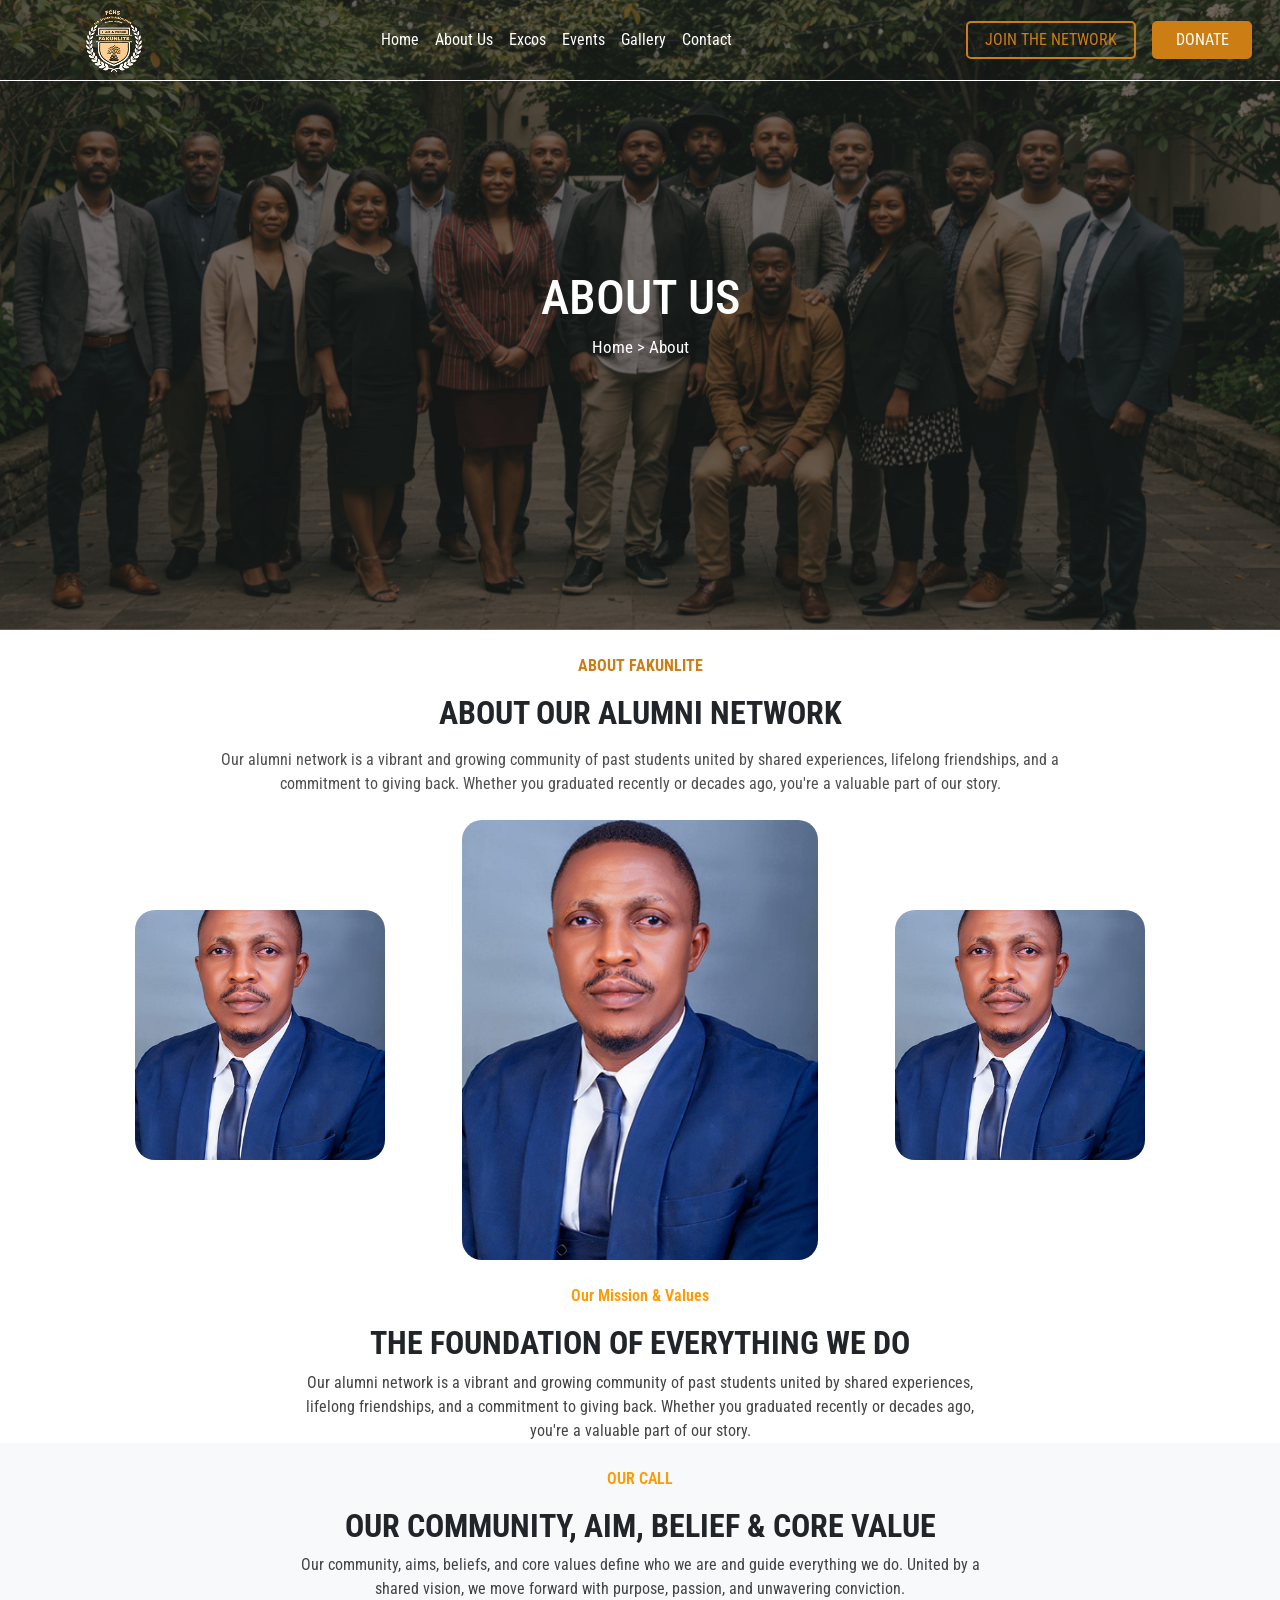
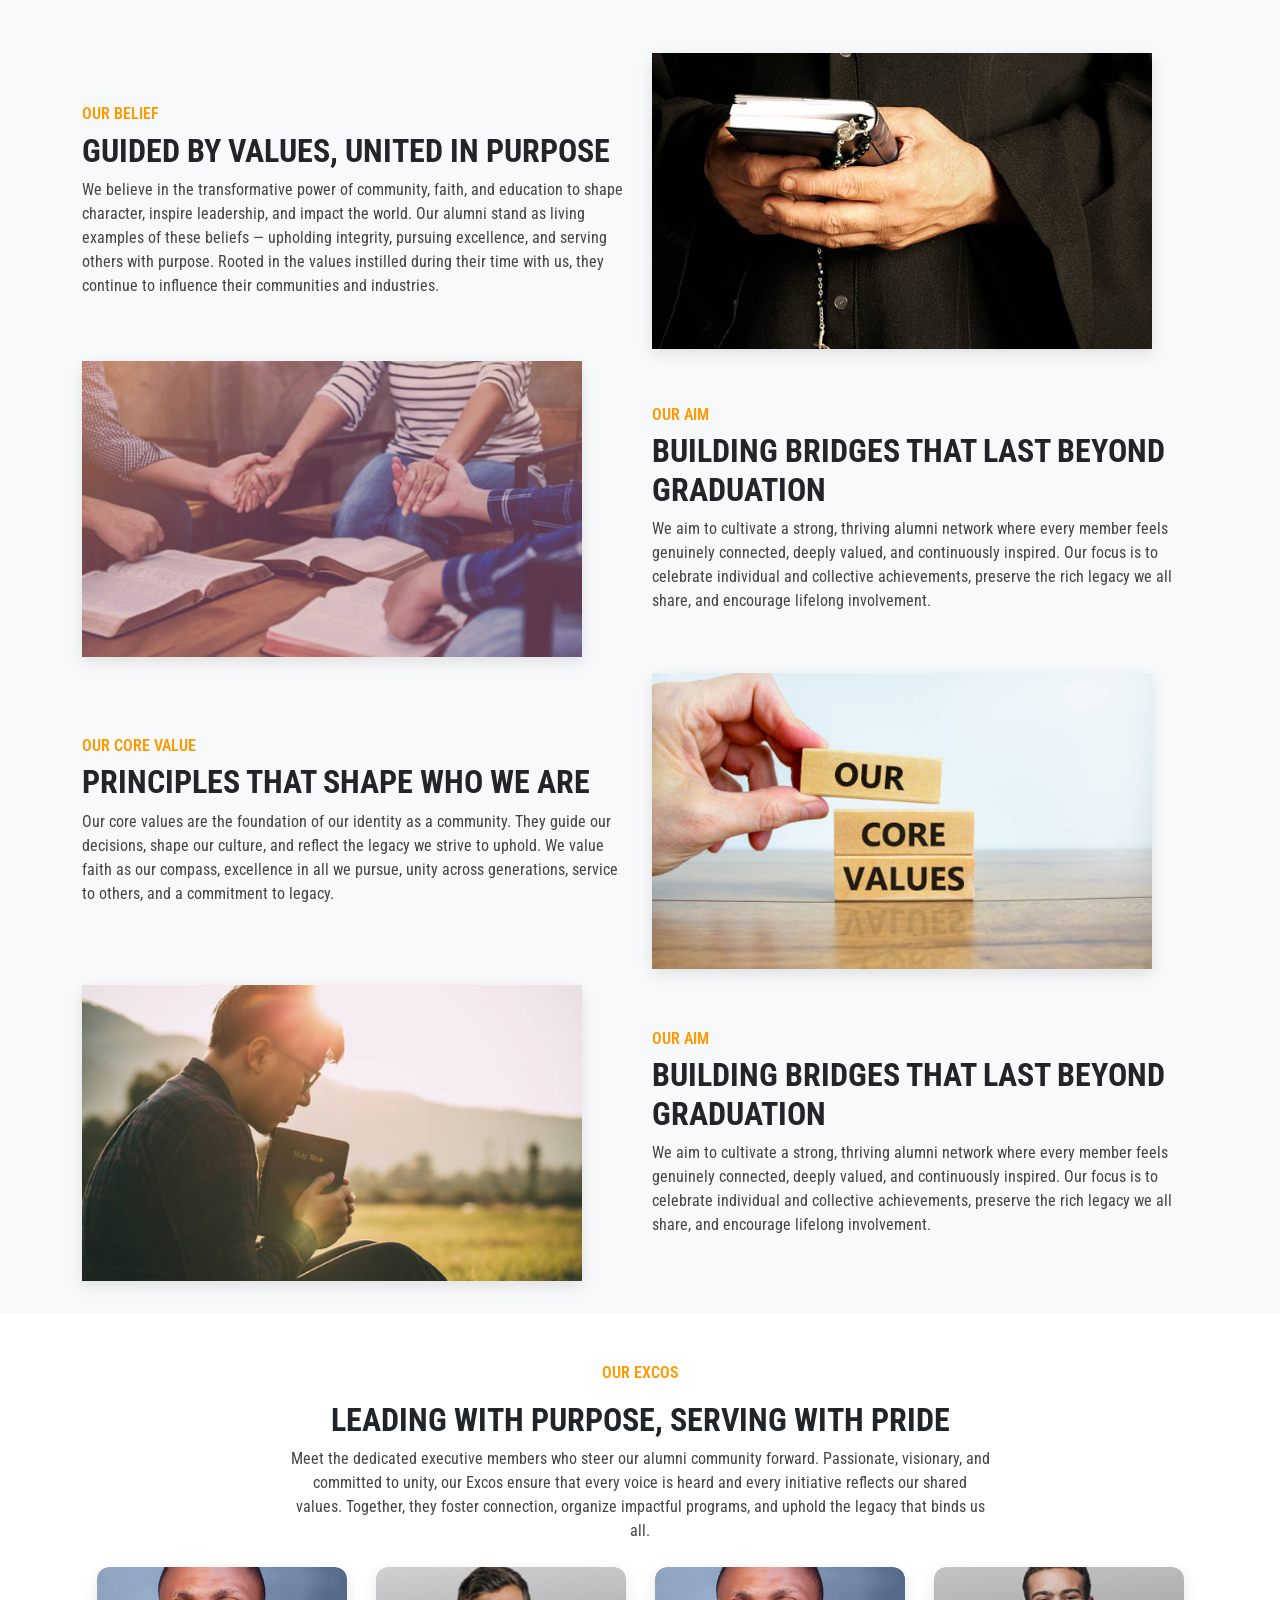
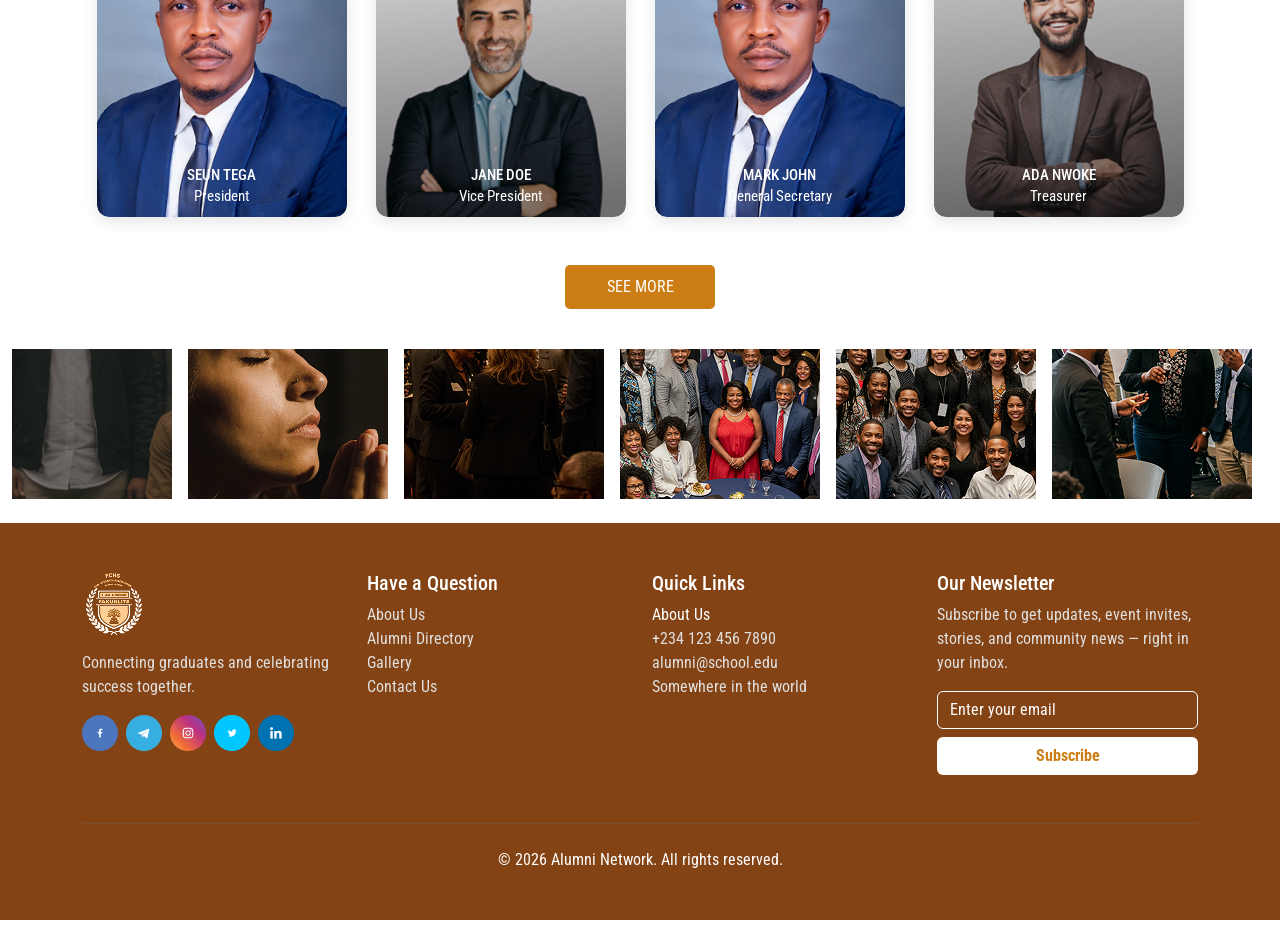
==== about.html @ a959f182 "FAKUNLE" ====
<!DOCTYPE html>
<html lang="en">
<head>
    <meta charset="UTF-8">
    <meta name="viewport" content="width=device-width, initial-scale=1.0">
    <title>FAKUNLE</title>
     <link rel="icon" href="IMAGES/FTMI LOGO Black.png">
    <link href="https://fonts.googleapis.com/css2?family=Great+Vibes&display=swap" rel="stylesheet">
    <link rel="stylesheet" href="FAKUNLE-CSS/index.css">
    <link rel="stylesheet" href="FAKUNLE-CSS/excos.css">
    <link rel="stylesheet" href="FAKUNLE-CSS/about.css">
    <link href="https://fonts.googleapis.com/css2?family=Roboto+Condensed&display=swap" rel="stylesheet">
    <link rel="stylesheet" href="https://cdn.jsdelivr.net/npm/bootstrap@5.3.7/dist/css/bootstrap.min.css">
    <link rel="stylesheet" href="https://cdn.jsdelivr.net/npm/bootstrap-icons@1.13.1/font/bootstrap-icons.min.css">
</head>
<body class="body">
 <section id="main-section">

  
  <div id="background-carousel" class="carousel slide" data-bs-ride="carousel">
    <div class="carousel-inner">
      <div class="carousel-item active">
        <img src="IMAGES/Image (3).png" alt="">
      </div>
      <div class="carousel-item">
        <img src="IMAGES/Image (3).png" alt="">
      </div>
      <div class="carousel-item">
        <img src="IMAGES/Image (3).png" alt="">
      </div>
    </div>
  </div>

  
  <nav class="navbar navbar-expand-lg main-section2">
    <div class="container-fluid d-flex align-items-center justify-content-between">
      
      <div class="d-flex align-items-center">
        <img id="logo" src="IMAGES/FTMI LOGO Black.png" alt="Logo">
      </div>

      
      <button id="navbar-toggler" class="navbar-toggler" type="button" data-bs-toggle="collapse" data-bs-target="#navbarText" aria-controls="navbarText" aria-expanded="false" aria-label="Toggle navigation">
        <span class="navbar-toggler-icon"></span>
      </button>

      
      <div class="collapse navbar-collapse justify-content-between" id="navbarText">
        <ul class="navbar-nav mx-auto mb-2 mb-lg-0 d-flex">
          <li class="nav-item"><a class="nav-link active" href="index.html" id="home">Home</a></li>
          <li class="nav-item"><a class="nav-link" href="about.html" id="home">About Us</a></li>
          <li class="nav-item"><a class="nav-link" href="Excos.html" id="home">Excos</a></li>
          <li class="nav-item"><a class="nav-link" href="event.html" id="home">Events</a></li>
          <li class="nav-item"><a class="nav-link" href="gallery.html" id="home">Gallery</a></li>
          <li class="nav-item"><a class="nav-link" href="contact.html" id="home">Contact</a></li>
        </ul>

        
        <span class="navbar-text d-flex align-items-center text-center me-3">
          <p class="join me-3 mb-0">JOIN THE NETWORK</p> 
          <p class="network mb-0">DONATE</p>
        </span>
      </div>
    </div>
  </nav>

  
 <div class="centered-content text-center">
  <h1 class="fw-semi-bold">ABOUT US</h1>
  <a class="executive" href="index.html">Home > About</a>
</div>
</section>
  


<section class="container text-center py-4"> 
  <div class="mb-4">
    <p class="text-uppercase fw-bold test">ABOUT FAKUNLITE</p>
    <h2 class="fw-bold mb-3">ABOUT OUR ALUMNI NETWORK</h2>
    <p class="mx-auto story" style="max-width: 900px;">
      Our alumni network is a vibrant and growing community of past students united by shared experiences,
      lifelong friendships, and a commitment to giving back. Whether you graduated recently or decades ago,
      you're a valuable part of our story.
    </p>
  </div>

  <div class="row g-4 justify-content-center align-items-end text-center">
    <div id="custom" class="col-10 col-sm-6 col-md-4 d-flex justify-content-center">
      <img src="IMAGES/Image (5).png" class="custom-img" alt="Alumni 1">
    </div>
    <div class="col-10 col-sm-6 col-md-4 d-flex justify-content-center">
      <img src="IMAGES/Image (5).png" class="custom-img custom-img-large" alt="Alumni 2">
    </div>
    <div id="custom" class="col-10 col-sm-6 col-md-4 d-flex justify-content-center">
      <img src="IMAGES/Image (5).png" class="custom-img" alt="Alumni 3">
    </div>
  </div>
</section>


<section class="container">
  <p class="text-center Mission">Our Mission & Values</p>
  <h2 class="text-center fw-bold">THE  FOUNDATION OF EVERYTHING WE DO</h2>
  <p class="text-center Mission2">Our alumni network is a vibrant and growing community of past students united by shared experiences, lifelong friendships, and a commitment to giving back. Whether you graduated recently or decades ago, you're a valuable part of our story.</p>
</section>


<section class="bg-light py-4">
  <div class="container text-center mb-5">
    <p class="Mission">OUR CALL</p>
    <h2 class="fw-bold">OUR COMMUNITY, AIM, BELIEF & CORE VALUE</h2>
    <p class="Mission2">
      Our community, aims, beliefs, and core values define who we are and guide everything we do.
      United by a shared vision, we move forward with purpose, passion, and unwavering conviction.
    </p>
  </div>

  <!-- OUR BELIEF -->
  <div class="container py-1">
    <div class="row align-items-center">
      <!-- Text -->
      <div class="col-12 col-md-6 mb-4 mb-md-0">
        <h6 class="text-uppercase Mission">OUR BELIEF</h6>
        <h2 class="fw-bold text-uppercase">Guided by Values, United in Purpose</h2>
        <p class="Mission2">
          We believe in the transformative power of community, faith, and education to shape character,
          inspire leadership, and impact the world. Our alumni stand as living examples of these beliefs —
          upholding integrity, pursuing excellence, and serving others with purpose. Rooted in the values
          instilled during their time with us, they continue to influence their communities and industries.
        </p>
      </div>
      <!-- Image -->
      <div class="col-12 col-md-6 text-center">
        <img src="IMAGES/Rectangle 332 (1).png" class="img-fluid cost" alt="Community">
      </div>
    </div>
  </div>

  <!-- OUR AIM (1) -->
  <div class="container py-2">
    <div class="row align-items-center flex-column-reverse flex-md-row">
      <!-- Image -->
      <div class="col-12 col-md-6 text-center mt-4 mt-md-0">
        <img src="IMAGES/School Tour.png" class="img-fluid cost" alt="Community">
      </div>
      <!-- Text -->
      <div class="col-12 col-md-6">
        <h6 class="text-uppercase Mission">Our Aim</h6>
        <h2 class="fw-bold text-uppercase">Building Bridges That Last Beyond Graduation</h2>
        <p class="Mission2">
          We aim to cultivate a strong, thriving alumni network where every member feels genuinely connected,
          deeply valued, and continuously inspired. Our focus is to celebrate individual and collective achievements,
          preserve the rich legacy we all share, and encourage lifelong involvement.
        </p>
      </div>
    </div>
  </div>

  <!-- OUR CORE VALUE -->
  <div class="container py-2">
    <div class="row align-items-center">
      <!-- Text -->
      <div class="col-12 col-md-6 mb-4 mb-md-0">
        <h6 class="text-uppercase Mission">Our Core Value</h6>
        <h2 class="fw-bold text-uppercase">Principles That Shape Who We Are</h2>
        <p class="Mission2">
          Our core values are the foundation of our identity as a community. They guide our decisions,
          shape our culture, and reflect the legacy we strive to uphold. We value faith as our compass,
          excellence in all we pursue, unity across generations, service to others, and a commitment to legacy.
        </p>
      </div>
      <!-- Image -->
      <div class="col-12 col-md-6 text-center">
        <img src="IMAGES/Rectangle 334.png" class="img-fluid cost" alt="Community">
      </div>
    </div>
  </div>

  <!-- OUR AIM (2) -->
  <div class="container py-2">
    <div class="row align-items-center flex-column-reverse flex-md-row">
      <!-- Image -->
      <div class="col-12 col-md-6 text-center mt-4 mt-md-0">
        <img src="IMAGES/Rectangle 332 (2).png" class="img-fluid cost" alt="Community">
      </div>
      <!-- Text -->
      <div class="col-12 col-md-6">
        <h6 class="text-uppercase Mission">Our Aim</h6>
        <h2 class="fw-bold text-uppercase">Building Bridges That Last Beyond Graduation</h2>
        <p class="Mission2">
          We aim to cultivate a strong, thriving alumni network where every member feels genuinely connected,
          deeply valued, and continuously inspired. Our focus is to celebrate individual and collective achievements,
          preserve the rich legacy we all share, and encourage lifelong involvement.
        </p>
      </div>
    </div>
  </div>
</section>


<section class="container py-5">
  <p class="text-center Mission text-uppercase">Our Excos</p>
  <h2 class="text-center text-uppercase fw-bold">Leading with Purpose, Serving with Pride</h2>
  <p class="text-center Mission2">
    Meet the dedicated executive members who steer our alumni community forward. Passionate, visionary, and committed to unity, our Excos ensure that every voice is heard and every initiative reflects our shared values. Together, they foster connection, organize impactful programs, and uphold the legacy that binds us all.
  </p>

  <div class="container mt-4">
    <div class="row g-4 justify-content-center">

      <div class="col-6 col-sm-4 col-md-3">
        <div class="exco-card">
          <img src="IMAGES/Image (21).png" alt="Image 1" class="exco-img">
          <div class="overlay">
            <h5>SEUN TEGA</h5>
            <p>President</p>
          </div>
        </div>
      </div>

      <div class="col-6 col-sm-4 col-md-3">
        <div class="exco-card">
          <img src="IMAGES/Image (22).png" alt="Image 2" class="exco-img">
          <div class="overlay">
            <h5>JANE DOE</h5>
            <p>Vice President</p>
          </div>
        </div>
      </div>

      <div class="col-6 col-sm-4 col-md-3">
        <div class="exco-card">
          <img src="IMAGES/Image (21).png" alt="Image 3" class="exco-img">
          <div class="overlay">
            <h5>MARK JOHN</h5>
            <p>General Secretary</p>
          </div>
        </div>
      </div>

      <div class="col-6 col-sm-4 col-md-3">
        <div class="exco-card">
          <img src="IMAGES/Image (23).png" alt="Image 4" class="exco-img">
          <div class="overlay">
            <h5>ADA NWOKE</h5>
            <p>Treasurer</p>
          </div>
        </div>
      </div>

    </div>
  </div>
</section>



<section class="pb-3">
     <div class="allow3">
          <p class="mb-0"><a class="text-decoration-none" href=""></a>SEE MORE</p>
        </div>
 </section>
  
<section class="py-4">
  <div class="container-fluid overflow-hidden">
    <div id="auto-scroll-row" class="d-flex flex-nowrap align-items-center">
      <div class="img-wrapper flex-shrink-0 mx-2">
        <img src="IMAGES/Image (3).png" alt="Image 1" />
      </div>
      <div class="img-wrapper flex-shrink-0 mx-2">
        <img src="IMAGES/Image (9).png" alt="Image 2" />
      </div>
      <div class="img-wrapper flex-shrink-0 mx-2">
        <img src="IMAGES/Image (19).png" alt="Image 3" />
      </div>
      <div class="img-wrapper flex-shrink-0 mx-2">
        <img src="IMAGES/Image (20).png" alt="Image 4" />
      </div>
      <div class="img-wrapper flex-shrink-0 mx-2">
        <img src="IMAGES/Group 1453.png" alt="Image 5" />
      </div>

      <!-- Duplicate images for smooth loop -->
      <div class="img-wrapper flex-shrink-0 mx-2">
        <img src="IMAGES/Image (17).png" alt="Image 1" />
      </div>
      <div class="img-wrapper flex-shrink-0 mx-2">
        <img src="IMAGES/Image (18).png" alt="Image 2" />
      </div>
      <div class="img-wrapper flex-shrink-0 mx-2">
        <img src="IMAGES/Image (19).png" alt="Image 3" />
      </div>
      <div class="img-wrapper flex-shrink-0 mx-2">
        <img src="IMAGES/Image (20).png" alt="Image 4" />
      </div>
      <div class="img-wrapper flex-shrink-0 mx-2">
        <img src="IMAGES/Group 1453.png" alt="Image 5" />
      </div>
    </div>
  </div>
  <section>

    

 <footer class="footer-section py-5 mt-4 text-white">
  <div class="container">
    <div class="row text-center text-md-start">
      
      <!-- Logo and Description -->
      <div class="col-12 col-md-3 mb-4">
        <img src="IMAGES/FTMI LOGO Black.png" alt="FTMI Logo" class="mb-3 img-fluid" style="max-width: 150px;">
        <p class="backed">Connecting graduates and celebrating success together.</p>
        <div class="d-flex justify-content-center justify-content-md-start">
          <a href=""><img src="IMAGES/Frame 199.png" alt="" class="me-2"></a>
          <a href=""><img src="IMAGES/Frame 226.png" alt="" class="me-2"></a>
          <a href=""><img src="IMAGES/Frame 227.png" alt="" class="me-2"></a>
          <a href=""><img src="IMAGES/Frame 228.png" alt="" class="me-2"></a>
          <a href=""><img src="IMAGES/Frame 229.png" alt="" class="me-2"></a>
        </div>
      </div>

      <!-- Have a Question -->
      <div class="col-6 col-md-3 mb-4">
        <h5>Have a Question</h5>
        <ul class="list-unstyled">
          <li><a href="about.html" class="backed text-decoration-none">About Us</a></li>
          <li><a href="Excos.html" class="backed text-decoration-none ">Alumni Directory</a></li>
          <li><a href="gallery.html" class="backed text-decoration-none">Gallery</a></li>
          <li><a href="contact.html" class="backed text-decoration-none">Contact Us</a></li>
        </ul>
      </div>

      <!-- Quick Links / Contact Info -->
      <div class="col-6 col-md-3 mb-4">
        <h5>Quick Links</h5>
        <ul class="list-unstyled">
          <li><a href="about.html" class="text-white text-decoration-none">About Us</a></li>
          <li><a href="#" class="backed text-decoration-none">+234 123 456 7890</a></li>
          <li><a href="#" class="backed text-decoration-none">alumni@school.edu</a></li>
          <li><a href="#" class="backed text-decoration-none">Somewhere in the world</a></li>
        </ul>
      </div>

      <!-- Newsletter -->
      <div class="col-12 col-md-3 mb-4">
        <h5>Our Newsletter</h5>
        <p class="backed">Subscribe to get updates, event invites, stories, and community news — right in your inbox.</p>
        <form>
          <div class="mb-2">
            <input type="email" id="mail" class="form-control" placeholder="Enter your email">
          </div>
          <button id="submit" type="submit" class="btn btn-white w-100 fw-bold">Subscribe</button>
        </form>
      </div>
    </div>

    <hr class="border-secondary my-4">

    <!-- Footer bottom -->
    <div class="row">
      <div class="col-md-12 text-center">
        <p class="mb-0">&copy; <span id="currentYear"></span> Alumni Network. All rights reserved.</p>
      </div>
    </div>
  </div>
</footer>
















   



<script src="FAKUNLE.JS/index.js"></script>

        <script src="https://cdn.jsdelivr.net/npm/bootstrap@5.3.7/dist/js/bootstrap.bundle.min.js
"></script>
</body>
</html>
---- FAKUNLE-CSS/index.css ----
.body {
    font-family: 'Roboto Condensed', sans-serif;
  }


  /* NAV SECTION */

 #main-section {
      position: relative;
      min-height: 50vh;
      overflow: hidden;
      color: white;
    }

    /* Background carousel */
    #background-carousel {
      position: absolute;
      top: 0;
      left: 0;
      width: 100%;
      height: 100%;
      z-index: 0;
    }

    #background-carousel .carousel-inner,
    #background-carousel .carousel-item,
    #background-carousel img {
      width: 100%;
      height: 100%;
      object-fit: cover;
    }

    /* Overlay for better text visibility */
    .bg-overlay {
      position: absolute;
      top: 0;
      left: 0;
      width: 100%;
      height: 100%;
      background: rgba(0, 0, 0, 0.5);
      z-index: 1;
    }

    /* Bring content above background */
    nav,
    .container,
    .learn {
      position: relative;
      z-index: 2;
    }

    /* Responsive Logo Example */
    @media (max-width: 756px) {
      #logo {
        width: 50px;
        height: 50px;
      }
    }

    @media (min-width: 992px) and (max-width: 2000px) {
  #logo {
    margin-left: 70px;
  }
}


     .join{
    border: 2px solid #CC7D13;
    color: #CC7D13;
    padding: 5px;
    border-radius: 5px;
    width: 170px;
    align-items: center;
  }

  .join:hover{
    border: 2px solid white;
    color: white;

  }
  .network{
   border: 2px solid #CC7D13;
    color: white;
    background-color: #CC7D13;
    padding: 5px;
     border-radius:5px;
     width: 100px;
     text-align: center;
     align-items: center;
  }

  .network:hover{
    color: black;
  }

#more{
    background-color: #CC7D13;
    border: 1px solid #CC7D13;
    border: 5px;
}

#more:hover{
    color: black;
}
#more2{
    color: #CC7D13;
    border: 1px solid #CC7D13;
    background-color: none;
}
#more2:hover{
    color: white;
}


.more{
    text-decoration: none;
    
} 

#navbar-toggler {
    color: black;
    background-color: white;
  }

.main-section2{
    border-bottom: 1px solid white;
    padding: 30px;
}

#home{
  color: white;
}

#home:hover{
    color: #CC7D13;
}

  @media (max-width: 756px) {
      #back {
        width: 100px;
        height: 100px;
      }
    }
    
.read {
  border: 2px solid #CC7D13;
  background-color: #CC7D13;
  color: white;
  padding: 8px 15px;
  width: 120px;
  margin: 10px auto 20px; /* Added bottom margin */
  text-align: center;
  border-radius: 5px;
  display: block;
  text-decoration: none;
  font-weight: 500;
}
.test{
  color: #CC7D13;
}



/* 500+ AND ALL SECTION */




#Background-section3 {
  position: relative;
  background-image: url(../IMAGES/Background.png);
  background-repeat: no-repeat;
  background-position: center;
  background-size: cover;
  min-height: 30vh;
  overflow: hidden;
  padding: 60px 20px; /* top/bottom and left/right padding */
}

#Background-section3::before {
  content: "";
  position: absolute;
  top: 0;
  left: 0;
  width: 100%;
  height: 100%;
  background-color: rgba(0, 0, 0, 0.5); /* optional overlay */
  z-index: 1;
}

#Background-section3 .content {
  position: relative;
  z-index: 2;
}

.story{
  color: #4F4F4F;
}
.event{
  border-left: dotted;
}
.event2{
  color: #CC7D13;
}

.event3{
   border-left: dotted;
}


 @media (max-width: 756px) {
      .event3 {
        border: none;
      }
    }


     /* FEAUTURE ALUMNI */

    .alumni-img-wrapper {
  width: 100%;
  height: 300px; /* Fixed height for all images */
  overflow: hidden;
  border-radius: 10px;
  background-color: #000;
}

.alumni-img {
  width: 100%;
  height: 100%;
  object-fit: cover; /* Ensures consistent image fill */
  display: block;
  border-radius: 10px;
}


    .alumni-card {
      position: relative;
      width: 100%;
      height: 300px; /* fixed height */
      overflow: hidden;
      border-radius: 10px;
      cursor: pointer;
      background-color: #000;
    }

    .alumni-card img {
      width: 100%;
      height: 100%;
      object-fit: cover; 
      border-radius: 10px;
    }

    .alumni-overlay {
      position: absolute;
      bottom: 0;
      left: 0;
      right: 0;
      padding: 10px;
      background: rgba(0, 0, 0, 0.6);
      color: white;
      text-align: center;
    }

    .alumni-name {
      font-size: 1.1rem;
    }

    .alumni-details {
      display: none;
      font-size: 0.9rem;
      margin-top: 5px;
    }

    .allow {
  background-color: #CC7D13;
  color: white;
  padding: 10px 20px;
  border-radius: 5px;
  text-align: center;
  font-weight: 500;
  cursor: pointer;
  transition: background-color 0.3s ease;
}

.allow:hover {
  color: black;
}

.spotlight-card {
  position: relative;
  width: 100%;
  height: 300px; /* Fixed height */
  overflow: hidden;
  border-radius: 10px;
  box-shadow: 0 4px 10px rgba(0, 0, 0, 0.1);
}

.spotlight-card img {
  width: 100%;
  height: 100%;
  object-fit: cover; 
  border-radius: 10px;
}

.overlay {
  position: absolute;
  bottom: 0;
  left: 0;
  right: 0;
  color: white;
  padding: 10px 0;
  text-align: center;
  align-items: center;
}

.album-title {
  font-size: 16px;
  margin-bottom: 5px;
}

.link-btn {
  font-size: 14px;
  color: #FFD700;
  cursor: pointer;
  text-decoration: underline;
}

.link-btn:hover {
  color: #FFA500;
}



/* OUR SPOT LIGHT SECTION */

.my-greatvibes-text {
  font-family: 'Great Vibes', cursive;
}

.link-btn {
  text-decoration: none;
  color: white;
  border: 1px solid white;
  padding: 6px 12px;
  width: 100px;
  text-align: center;
  border-radius: 5px;
  transition: background-color 0.3s;
  font-weight: 500;
}

.link-btn:hover {
  background-color: rgba(255, 255, 255, 0.2);
}


.december{
  color: #4F4F4F;
  font-size: 15px;
}
.december2{
  color: #4F4F4F;
}
#Designer{
  background-color: #834315;
  padding: 47px;
  border-radius: 5px;
}



/* OUR BLOG SECTION */

.card-text-wrapper {
      position: relative;
    }

    .card-text.expandable {
      max-height: 100px;
      overflow: hidden;
      transition: max-height 0.3s ease;
    }

    .card-text.expandable.expanded {
      max-height: 1000px;
    }

    .read-more {
      display: inline-block;
      margin-top: 10px;
      cursor: pointer;
      font-weight: bold;
    }
    div.item{
      background-color: #CC7D13;
      color: white;
      padding: 7px;
    }
    .civic{
      color: #E1E1E1;
    }
    .coming{
      font-size: #E1E1E1;
      font-size: 14px;
    }
/* 
    IMAGES SECTION */

    .img-wrapper {
  width: 200px;         /* Fixed width */
  max-height: 150px;    /* Max height */
  display: flex;
  align-items: center;
  justify-content: center;
  overflow: hidden;
  flex-shrink: 0;
}

.img-wrapper img {
  max-height: 100%;
  width: auto;
  height: auto;
  object-fit: contain;
  user-select: none;
  pointer-events: none;
  border-radius: 8px;
  box-shadow: 0 2px 6px rgba(0,0,0,0.15);
  display: block;
}

/* Responsive adjustments */
@media (max-width: 768px) {
  .img-wrapper {
    width: 120px;      /* Smaller fixed width on tablets */
    max-height: 90px;
  }
}

@media (max-width: 480px) {
  .img-wrapper {
    width: 90px;       /* Smaller fixed width on phones */
    max-height: 80px;
  }
}

/* Prevent scrollbar */
#auto-scroll-row {
  overflow-x: hidden;
}

.foot{
  text-align: center;
   color: white;
   align-items: center;
}

.allow3{
  background-color: #CC7D13;
  color: white;
  padding: 10px 20px;
  border-radius: 5px;
  text-align: center;
  width: 150px;
  margin:auto ;
}

 /* FOOTER */

.footer-section{
background-color: #834315;
color: #E0E0E0;
 
}
#submit{
  background-color:white;
  color: #CC7D13;
}

.backed{
color: #E0E0E0;
}
#mail{
  background-color: #834315;
  border: 1px solid white;
}

#mail:hover{
  background-color: #834315;
  border: 1px solid black;
}
#mail::placeholder {
  color: white;
  opacity: 1; /* Ensures full visibility */
}
---- FAKUNLE-CSS/excos.css ----
#main-section {
      position: relative;
      min-height: 60vh;
      overflow: hidden;
      color: white;
    }


    #background-carousel {
  position: absolute;
  top: 0;
  left: 0;
  width: 100%;
  height: 100vh;
  z-index: 0;
}

#background-carousel .carousel-inner,
#background-carousel .carousel-item,
#background-carousel img {
  width: 100%;
  height: 100%;
  object-fit: cover;
}

.bg-overlay {
  position: absolute;
  top: 0;
  left: 0;
  width: 100%;
  height: 100vh;
  background: rgba(0, 0, 0, 0.5);
  z-index: 1;
}

.centered-content {
  position: absolute;
  top: 50%;
  left: 50%;
  z-index: 2;
  transform: translate(-50%, -50%);
  color: #fff;
  padding: 1rem;
  width: 100%;
  max-width: 700px;
}

.centered-content h1 {
  font-size: 3rem;
}

@media (max-width: 768px) {
  .centered-content h1 {
    font-size: 2rem;
  }
}


  
    nav,
    .container,
    .learn {
      position: relative;
      z-index: 2;
    }

    
    @media (max-width: 756px) {
      #logo {
        width: 50px;
        height: 50px;
      }
    }

    @media (min-width: 992px) and (max-width: 2000px) {
  #logo {
    margin-left: 70px;
  }
}


     .join{
    border: 2px solid #CC7D13;
    color: #CC7D13;
    padding: 5px;
    border-radius: 5px;
    width: 170px;
    align-items: center;
  }

  .join:hover{
    border: 2px solid white;
    color: white;

  }
  .network{
   border: 2px solid #CC7D13;
    color: white;
    background-color: #CC7D13;
    padding: 5px;
     border-radius:5px;
     width: 100px;
     text-align: center;
     align-items: center;
  }

  .network:hover{
    color: black;
  }

#more{
    background-color: #CC7D13;
    border: 1px solid #CC7D13;
    border: 5px;
}

#more:hover{
    color: black;
}
#more2{
    color: #CC7D13;
    border: 1px solid #CC7D13;
    background-color: none;
}
#more2:hover{
    color: white;
}


.more{
    text-decoration: none;
    
} 

#navbar-toggler {
    color: black;
    background-color: white;
  }

.main-section2{
    border-bottom: 1px solid white;
    padding: 30px;
}

#home{
  color: white;
}

#home:hover{
    color: #CC7D13;
}

  @media (max-width: 756px) {
      #back {
        width: 100px;
        height: 100px;
      }
    }
    
.read {
  border: 2px solid #CC7D13;
  background-color: #CC7D13;
  color: white;
  padding: 8px 15px;
  width: 120px;
  margin: 10px auto 20px; 
  text-align: center;
  border-radius: 5px;
  display: block;
  text-decoration: none;
  font-weight: 500;
}
.test{
  color: #CC7D13;
}


.execute{
    text-decoration: none;
    font-size: 25px;
    color: white;
}
.Mission{
  color: #CC7D13;
}
---- FAKUNLE-CSS/about.css ----
.custom-img {
  width: 250px !important;
  height: 250px !important;
  object-fit: cover;
  border-radius: 20px;
  transition: all 0.3s ease-in-out;
  display: block;
}

.custom-img-large {
  width: 440px !important;
  height: 440px !important;
}

#custom {
  margin-bottom: 100px;
}

@media (max-width: 756px) {
  #custom {
    margin-bottom: 0;
  }
} 
.Mission{
    color: #CC7D13;
}
.Mission2{
color: #4F4F4F;
}
.cost {
  width: 500px;
  height: 500px;
  object-fit: cover;
  display: block;
  box-shadow: 0 5px 15px rgba(0,0,0,0.1);
}
.img-fluid {
  max-width: 100%;
  height: auto;
}


.exco-card {
      position: relative;
      width: 100%;
      max-width: 250px;
      height: 250px;
      overflow: hidden;
      border-radius: 12px;
      margin: auto;
      box-shadow: 0 5px 15px rgba(0, 0, 0, 0.1);
    }

    .exco-img {
      width: 100%;
      height: 100%;
      object-fit: cover;
      display: block;
      border-radius: 12px;
    }

    .overlay {
      position: absolute;
      bottom: 0;
      width: 100%;
      text-align: center;
      /* background: rgba(0, 0, 0, 0.5); */
      color: #fff;
      padding: 10px 0;
    }

    .overlay h5,
    .overlay p {
      margin: 0;
      font-size: 0.95rem;
    }

    /* Optional spacing styles */
    .Mission {
      font-weight: 600;
      color: #ff9900;
    }

    .Mission2 {
      max-width: 700px;
      margin: auto;
      color: #444;
    }







    /* General Layout */
#main-section {
  position: relative;
  min-height: 70vh;
  overflow: hidden;
  color: white;
}

@media (max-width: 756px) {
  #main-section {
    min-height: 50vh;
  }
}

#background-carousel {
  position: absolute;
  top: 0;
  left: 0;
  width: 100%;
  height: 100%;
  z-index: 0;
}

#background-carousel .carousel-inner,
#background-carousel .carousel-item,
#background-carousel img {
  width: 100%;
  height: 100%;
  object-fit: cover;
}

/* Optional dark overlay */
.bg-overlay {
  position: absolute;
  top: 0;
  left: 0;
  width: 100%;
  height: 100%;
  background: rgba(0, 0, 0, 0.5);
  z-index: 1;
}

nav,
.container,
.learn {
  position: relative;
  z-index: 2;
}

/* Logo Resize */
@media (max-width: 756px) {
  #logo {
    width: 50px;
    height: 50px;
  }
}

@media (min-width: 992px) {
  #logo {
    margin-left: 70px;
  }
}

/* Button Styles */
.join {
  border: 2px solid #CC7D13;
  color: #CC7D13;
  padding: 5px;
  border-radius: 5px;
  width: 170px;
}

.join:hover {
  border: 2px solid white;
  color: white;
}

.network {
  border: 2px solid #CC7D13;
  background-color: #CC7D13;
  color: white;
  padding: 5px;
  border-radius: 5px;
  width: 100px;
  text-align: center;
}

.network:hover {
  color: black;
}

/* Button Extras */
#more {
  background-color: #CC7D13;
  border: 1px solid #CC7D13;
  border-radius: 5px;
}

#more:hover {
  color: black;
}

#more2 {
  color: #CC7D13;
  border: 1px solid #CC7D13;
  background-color: transparent;
}

#more2:hover {
  color: white;
}

.more {
  text-decoration: none;
}

/* Navbar */
#navbar-toggler {
  color: black;
  background-color: white;
}

.main-section2 {
  border-bottom: 1px solid white;
  padding: 30px;
}

/* Navigation Link Styling */
.navlink {
  color: white;
}

.navlink:hover {
  color: #CC7D13;
}

/* Executive Text Styling */
.executive {
  text-decoration: none;
  font-size: 17px;
  color: white;
}

/* Responsive Margin-Top for Executive2 */
.executive2 {
  display: flex;
  flex-direction: column;
  align-items: center;
  justify-content: center;
  text-align: center;
  margin-top: clamp(50px, 10vw, 120px);
}

/* Extras */
.read {
  border: 2px solid #CC7D13;
  background-color: #CC7D13;
  color: white;
  padding: 8px 15px;
  width: 120px;
  margin: 10px auto 20px;
  text-align: center;
  border-radius: 5px;
  display: block;
  text-decoration: none;
  font-weight: 500;
}

.test {
  color: #CC7D13;
}
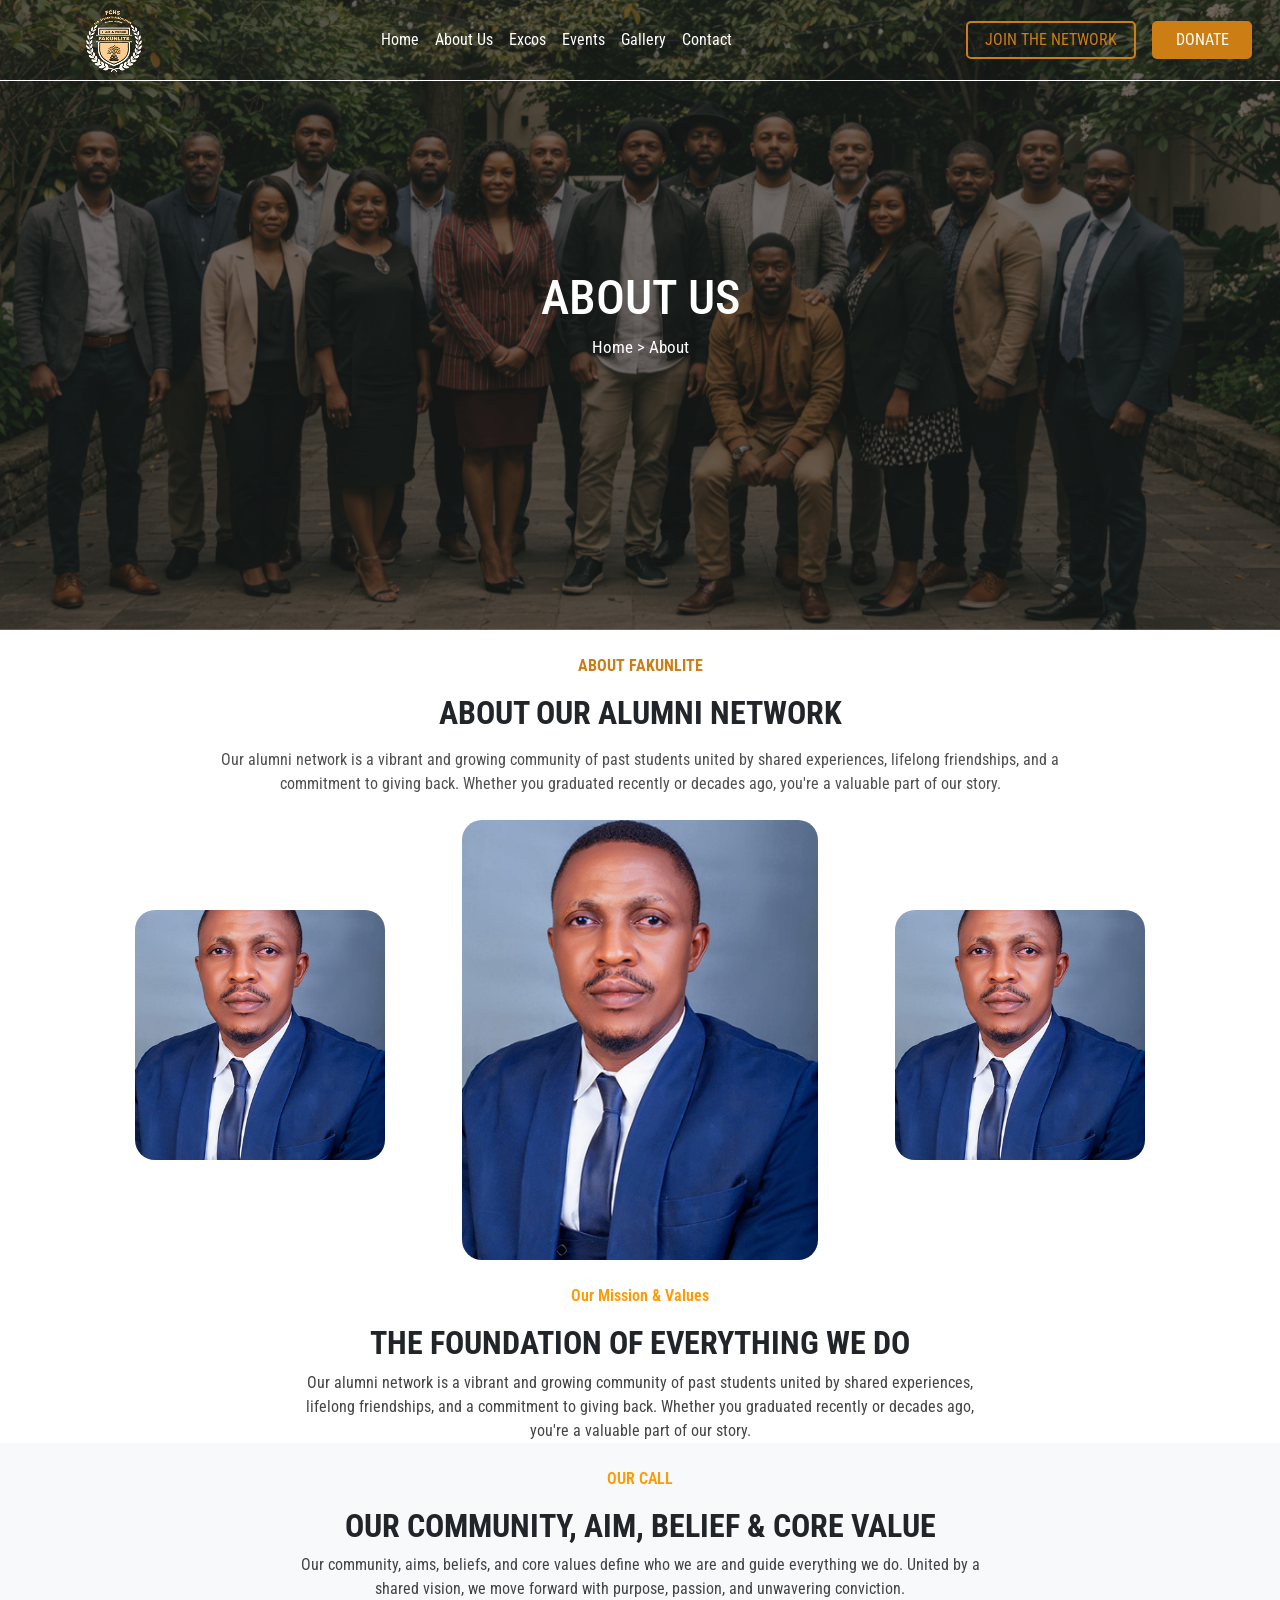
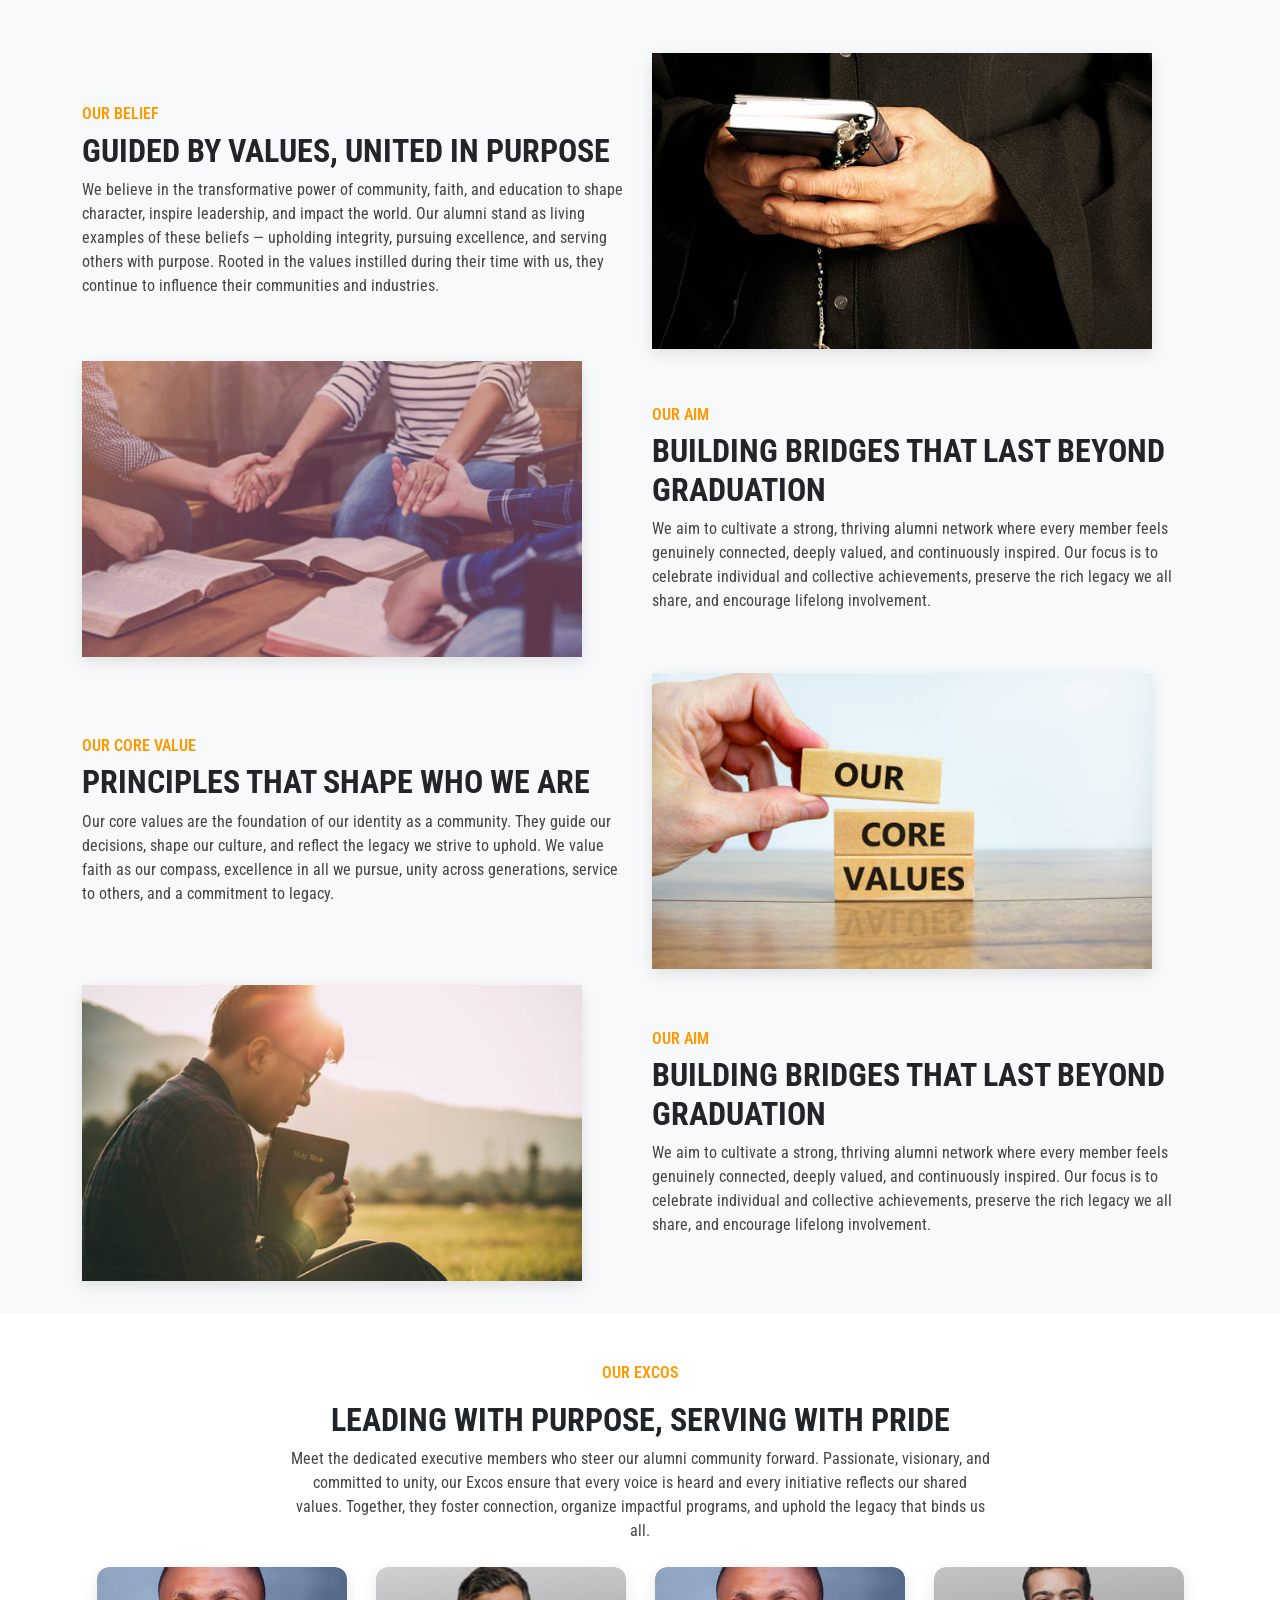
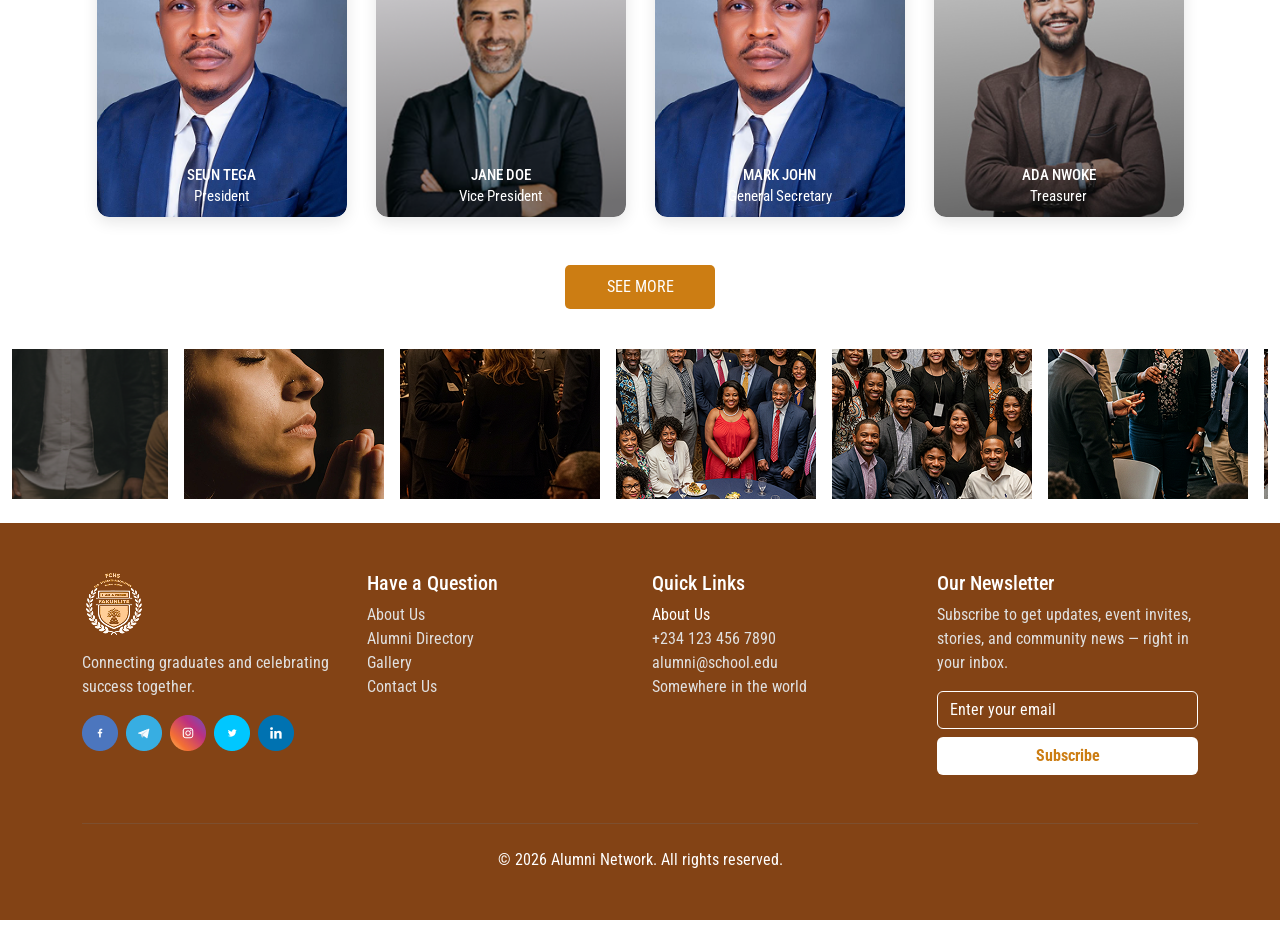
==== commit 75c3be26: "new feautures" ====
--- a/about.html
+++ b/about.html
@@ -56,9 +56,9 @@
         </ul>
 
         
-        <span class="navbar-text d-flex align-items-center text-center me-3">
-          <p class="join me-3 mb-0">JOIN THE NETWORK</p> 
-          <p class="network mb-0">DONATE</p>
+          <span class="navbar-text d-flex align-items-center text-center me-3">
+           <p class="join me-3 mb-0"><a id="join4" href="../sign-up.html">JOIN THE NETWORK</a></p>
+          <p class="network mb-0"><a id="donate" href="">DONATE</a></p>
         </span>
       </div>
     </div>
--- a/FAKUNLE-CSS/index.css
+++ b/FAKUNLE-CSS/index.css
@@ -73,11 +73,37 @@
     align-items: center;
   }
 
-  .join:hover{
+   #join4{
+    text-decoration: none;
+     color: #CC7D13;
+  }
+
+  
+   #join4:hover{
+    text-decoration: none;
+     color: white;
+  }
+
+
+
+     .join:hover{
     border: 2px solid white;
     color: white;
-
-  }
+    padding: 5px;
+    border-radius: 5px;
+    width: 170px;
+    align-items: center;
+  }
+  #donate{
+    text-decoration: none;
+    color: white;
+  }
+  
+  
+
+
+  
+
   .network{
    border: 2px solid #CC7D13;
     color: white;
@@ -90,7 +116,7 @@
   }
 
   .network:hover{
-    color: black;
+    color: white;
   }
 
 #more{
